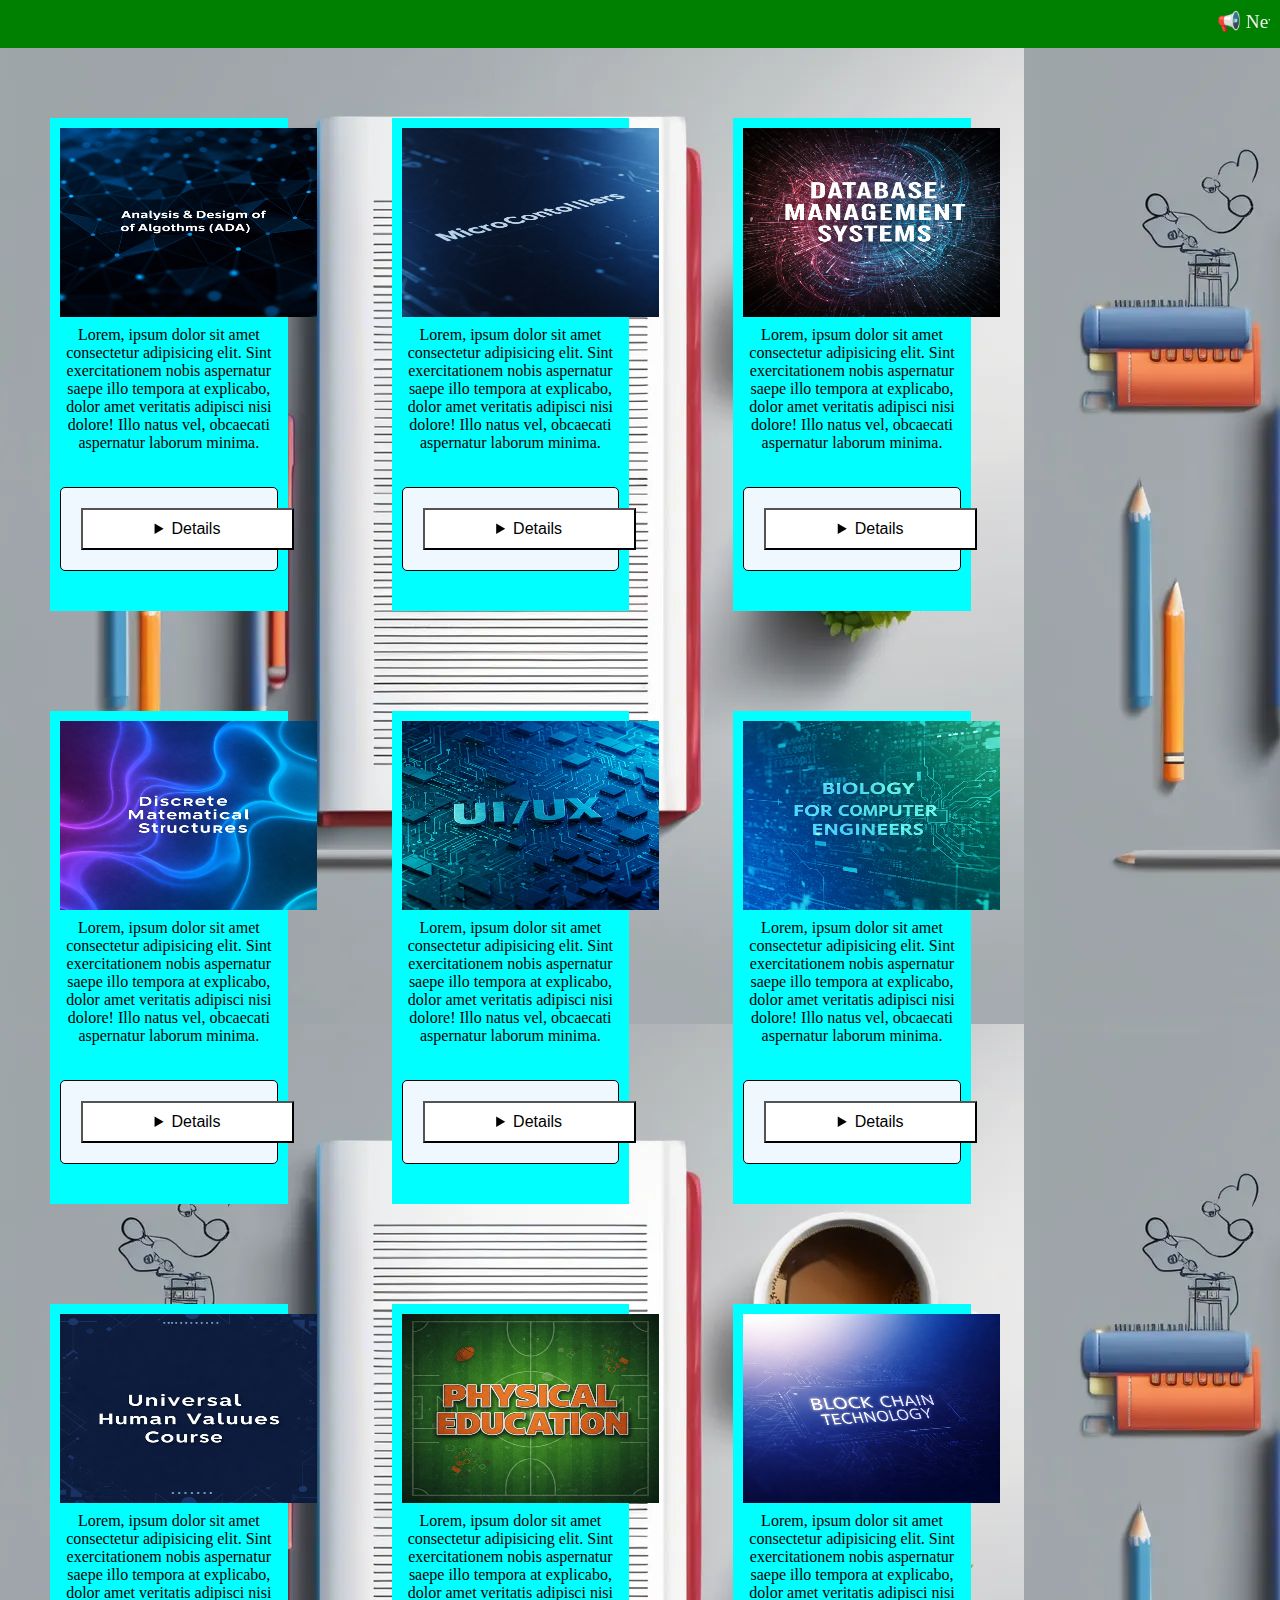
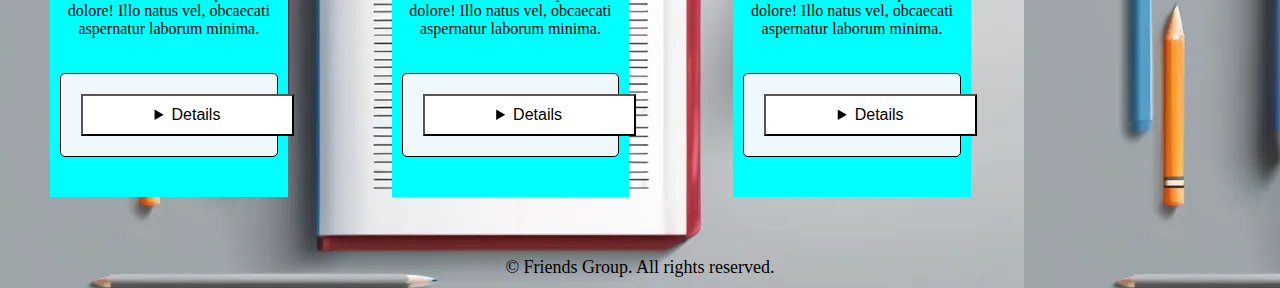
==== subjects1/events.html @ 02d7435d "Add files via upload" ====
<!DOCTYPE html>
<html lang="en">
<head>
    <meta charset="UTF-8">
    <meta name="viewport" content="width=device-width, initial-scale=1.0">
    <title>course</title>
    <link href="events.css" rel="stylesheet">
</head>
<body>
    <div class="main2" >
    <div class="main">
        <div class="main1">
            <marquee behavior="scroll" direction="left">
                <span>📢 New Course: Advanced Mathematics starting next week! | 📅 Upcoming Webinar on Career Guidance on March 15th! | 🎉 Join our Annual Day Celebration on April 20th!</span>
            </marquee> 
        </div>
        <div class="time">
          <h1 id="time1"></h1>
         </div>
        <div class="cards">
            <img src="ada.jpeg" style="width: 6.8cm;height: 5cm;">
            <div class="title">
                <p>Lorem, ipsum dolor sit amet consectetur adipisicing elit. Sint exercitationem nobis aspernatur saepe illo tempora at explicabo, dolor amet veritatis adipisci nisi dolore! Illo natus vel, obcaecati aspernatur laborum minima.</p>
            </div>
            <div class="dis">
               <button class="dis1" style="background-color: white;">
                    <details class="dis2" style="width: 5cm;">
                        <summary style="font-size: medium; ">Details</summary>
                        <a href="notes/types.html">Notes</a><br>
                        <a href="bmats301_previous_papers.pdf">Previous papers</a>
                    </details>
                </button>
            </div>
        </div>
        <div class="cards">
            <img src="micro.jpeg" style="width: 6.8cm;height: 5cm;">
            <div class="title">
                <p>Lorem, ipsum dolor sit amet consectetur adipisicing elit. Sint exercitationem nobis aspernatur saepe illo tempora at explicabo, dolor amet veritatis adipisci nisi dolore! Illo natus vel, obcaecati aspernatur laborum minima.</p>
            </div>
            <div class="dis">
               <button class="dis1" style="background-color: white;">
                    <details class="dis2" style="width: 5cm;">
                        <summary style="font-size: medium; ">Details</summary>
                        <a href="math.pdf">Notes</a><br>
                        <a href="bmats301_previous_papers.pdf">Previous papers</a>
                    </details>
                </button>
            </div>
        </div>
        <div class="cards">
            <img src="database.jpeg" style="width: 6.8cm;height: 5cm;">
            <div class="title">
                <p>Lorem, ipsum dolor sit amet consectetur adipisicing elit. Sint exercitationem nobis aspernatur saepe illo tempora at explicabo, dolor amet veritatis adipisci nisi dolore! Illo natus vel, obcaecati aspernatur laborum minima.</p>
            </div>
            <div class="dis">
               <button class="dis1" style="background-color: white;">
                    <details class="dis2" style="width: 5cm;">
                        <summary style="font-size: medium; ">Details</summary>
                        <a href="math.pdf">Notes</a><br>
                        <a href="bmats301_previous_papers.pdf">Previous papers</a>
                    </details>
                </button>
            </div>
        </div>
        <div class="cards">
            <img src="Disc.jpeg" style="width: 6.8cm;height: 5cm;">
            <div class="title">
                <p>Lorem, ipsum dolor sit amet consectetur adipisicing elit. Sint exercitationem nobis aspernatur saepe illo tempora at explicabo, dolor amet veritatis adipisci nisi dolore! Illo natus vel, obcaecati aspernatur laborum minima.</p>
            </div>
            <div class="dis">
               <button class="dis1" style="background-color: white;">
                    <details class="dis2" style="width: 5cm;">
                        <summary style="font-size: medium; ">Details</summary>
                        <a href="math.pdf">Notes</a><br>
                        <a href="bmats301_previous_papers.pdf">Previous papers</a>
                    </details>
                </button>
            </div>
        </div>
        <div class="cards">
            <img src="ui.jpeg" style="width: 6.8cm;height: 5cm;">
            <div class="title">
                <p>Lorem, ipsum dolor sit amet consectetur adipisicing elit. Sint exercitationem nobis aspernatur saepe illo tempora at explicabo, dolor amet veritatis adipisci nisi dolore! Illo natus vel, obcaecati aspernatur laborum minima.</p>
            </div>
            <div class="dis">
               <button class="dis1" style="background-color: white;">
                    <details class="dis2" style="width: 5cm;">
                        <summary style="font-size: medium; ">Details</summary>
                        <a href="math.pdf">Notes</a><br>
                        <a href="bmats301_previous_papers.pdf">Previous papers</a>
                    </details>
                </button>
            </div>
        </div>
        <div class="cards">
            <img src="bio.jpeg" style="width: 6.8cm;height: 5cm;">
            <div class="title">
                <p>Lorem, ipsum dolor sit amet consectetur adipisicing elit. Sint exercitationem nobis aspernatur saepe illo tempora at explicabo, dolor amet veritatis adipisci nisi dolore! Illo natus vel, obcaecati aspernatur laborum minima.</p>
            </div>
            <div class="dis">
               <button class="dis1" style="background-color: white;">
                    <details class="dis2" style="width: 5cm;">
                        <summary style="font-size: medium; ">Details</summary>
                        <a href="math.pdf">Notes</a><br>
                        <a href="bmats301_previous_papers.pdf">Previous papers</a>
                    </details>
                </button>
            </div>
        </div>
        <div class="cards">
            <img src="uni.jpeg" style="width: 6.8cm;height: 5cm;">
            <div class="title">
                <p>Lorem, ipsum dolor sit amet consectetur adipisicing elit. Sint exercitationem nobis aspernatur saepe illo tempora at explicabo, dolor amet veritatis adipisci nisi dolore! Illo natus vel, obcaecati aspernatur laborum minima.</p>
            </div>
            <div class="dis">
               <button class="dis1" style="background-color: white;">
                    <details class="dis2" style="width: 5cm;">
                        <summary style="font-size: medium; ">Details</summary>
                        <a href="math.pdf">Notes</a><br>
                        <a href="bmats301_previous_papers.pdf">Previous papers</a>
                    </details>
                </button>
            </div>
        </div>
        <div class="cards">
            <img src="pe.jpeg" style="width: 6.8cm;height: 5cm;">
            <div class="title">
                <p>Lorem, ipsum dolor sit amet consectetur adipisicing elit. Sint exercitationem nobis aspernatur saepe illo tempora at explicabo, dolor amet veritatis adipisci nisi dolore! Illo natus vel, obcaecati aspernatur laborum minima.</p>
            </div>
            <div class="dis">
               <button class="dis1" style="background-color: white;">
                    <details class="dis2" style="width: 5cm;">
                        <summary style="font-size: medium; ">Details</summary>
                        <a href="math.pdf">Notes</a><br>
                        <a href="bmats301_previous_papers.pdf">Previous papers</a>
                    </details>
                </button>
            </div>
        </div>
        <div class="cards">
            <img src="block.jpeg" style="width: 6.8cm;height: 5cm;">
            <div class="title">
                <p>Lorem, ipsum dolor sit amet consectetur adipisicing elit. Sint exercitationem nobis aspernatur saepe illo tempora at explicabo, dolor amet veritatis adipisci nisi dolore! Illo natus vel, obcaecati aspernatur laborum minima.</p>
            </div>
            <div class="dis">
               <button class="dis1" style="background-color: white;">
                    <details class="dis2" style="width: 5cm;">
                        <summary style="font-size: medium; ">Details</summary>
                        <a href="math.pdf">Notes</a><br>
                        <a href="bmats301_previous_papers.pdf">Previous papers</a>
                    </details>
                </button>
            </div>
        </div>
    </div>
    <footer>
        <p>&copy; <span id="year"></span> Friends Group. All rights reserved.</p>
    </footer>
    </div>
    
    <script src="main.js"></script>
</body>
</html>
---- subjects1/events.css ----
/* Reset default styles */
* {
    margin: 0px;
    padding: 0px;
}

.main1 {
    background-color: green;
    padding: 10px;
    font-size: larger;
    color: whitesmoke;
}

.main2 {
    background-image: url(./exam2.png);
}

.cards {
    width: 17%;
    background-color: aqua;
    padding: 10px;
    margin: 50px; /* Adjusted margin for better spacing */
    display: inline-block;
    justify-content: space-between;
    vertical-align: top; /* Align cards to the top */
}

.img {
    width: 100%; /* Adjusted to fit the card */
    border-top-right-radius: 80px;
    background-color: aqua;
    padding: 4px;
}

.title {
    background-color: aqua;
    padding: 5px;
    text-align: center;
}

.dis {
    text-align: center;
    padding: 20px;
    margin-top: 30px;
    margin-bottom: 30px;
    border: 1px solid black;
    border-radius: 5px;
    cursor: pointer;
    background-color: aliceblue;
}

.dis1 {
    text-align: center;
    padding: 5px;
}

.dis2 {
    text-align: center;
    padding: 5px;
}

.dis:hover {
    background-color: black;
    color: white;
    transition: 0.5s; /* Adjusted transition duration */
}

.button {
    background-color: red;
    margin-top: 30px;
    margin-bottom: 30px;
    border: 1px solid black;
    padding: 5px;
    border-radius: 5px;
    cursor: pointer;
}

.button:hover s {
    background-color: black;
    color: white;
    transition: 0.5s; /* Adjusted transition duration */
}

.cards:hover {
    box-shadow: 2px 2px 10px black;
}

.main {
    float: display;
}

.date-time {
    font-size: 1.3em;
    margin-bottom: 20px;
    font-weight: bold;
    text-align: left;
    background-color: white;
}

.time {
    width: 100%;
    position: relative;
    text-align: left;
    padding: 10px;
}

footer {
    text-align: center;
    padding: 10px 0;
    font-size: large;
    color: black;
    position: relative;
    bottom: 0;
    width: 100%;
}

/* Responsive Styles */
@media (max-width: 1200px) {
    .cards {
        width: 30%; /* Adjust width for medium screens */
    }
}

@media (max-width: 900px) {
    .cards {
        width: 45%; /* Adjust width for smaller screens */
    }
}

@media (max-width: 600px) {
    .cards {
        width: 90%; /* Full width for mobile screens */
        margin: 10px auto; /* Center the cards */
    }
}
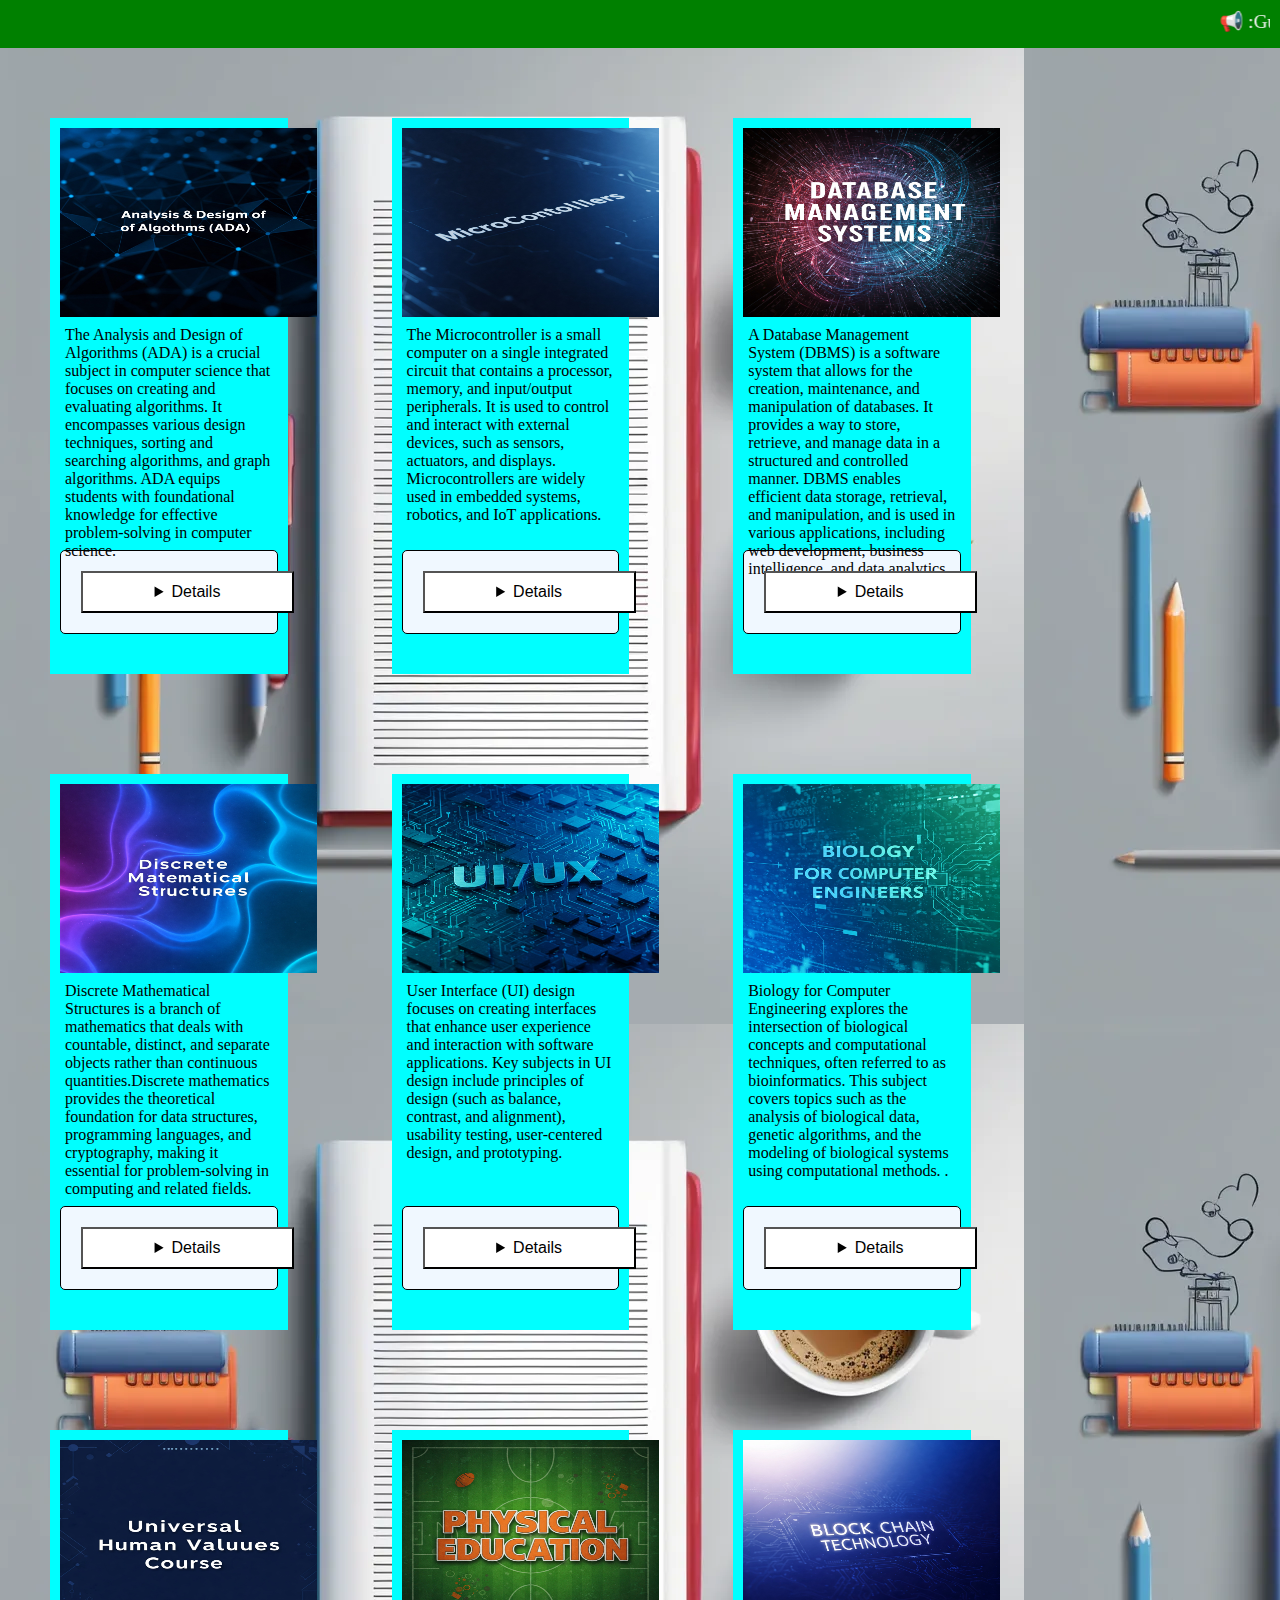
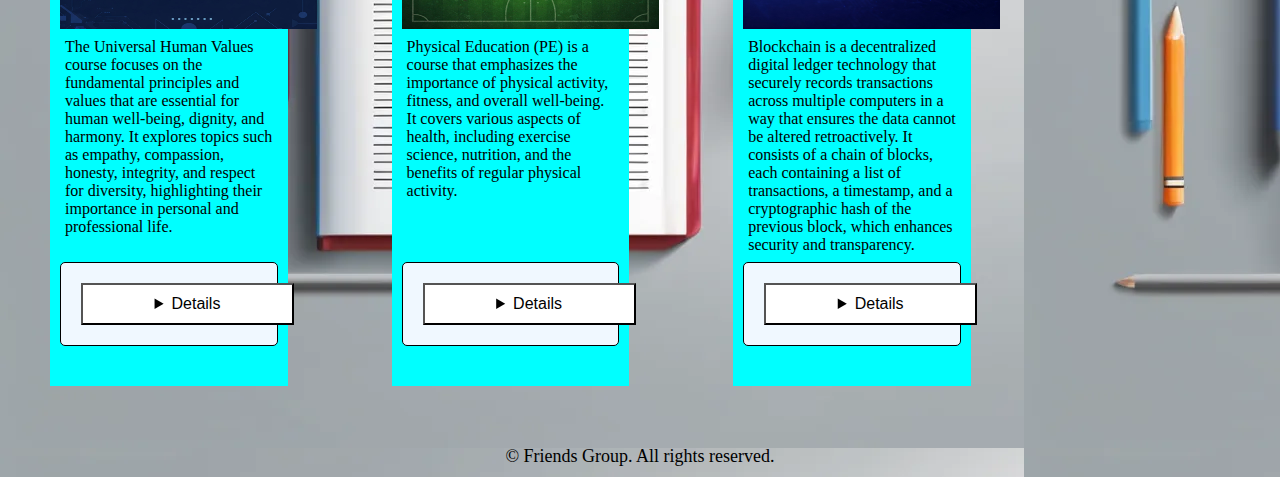
==== commit 633ddfcf: "Update events.html" ====
--- a/subjects1/events.html
+++ b/subjects1/events.html
@@ -11,143 +11,147 @@
     <div class="main">
         <div class="main1">
             <marquee behavior="scroll" direction="left">
-                <span>📢 New Course: Advanced Mathematics starting next week! | 📅 Upcoming Webinar on Career Guidance on March 15th! | 🎉 Join our Annual Day Celebration on April 20th!</span>
+                <span>📢 :Guys only notes link is live now  &nbsp;| &nbsp; previous paper link will be activated later | </span>
+
+                <!-- 📅🎉 -->
             </marquee> 
         </div>
+        <a class="date-time" id="dateTime"></a>
         <div class="time">
           <h1 id="time1"></h1>
          </div>
         <div class="cards">
             <img src="ada.jpeg" style="width: 6.8cm;height: 5cm;">
-            <div class="title">
-                <p>Lorem, ipsum dolor sit amet consectetur adipisicing elit. Sint exercitationem nobis aspernatur saepe illo tempora at explicabo, dolor amet veritatis adipisci nisi dolore! Illo natus vel, obcaecati aspernatur laborum minima.</p>
+            <div class="title" style="text-align: left; height: 5cm;">
+               <nbsp><p>The Analysis and Design of Algorithms (ADA) is a crucial subject in computer science that focuses on creating and evaluating algorithms. It encompasses various design techniques, sorting and searching algorithms, and graph algorithms. ADA equips students with foundational knowledge for effective problem-solving in computer science. </p></pre>
             </div>
             <div class="dis">
                <button class="dis1" style="background-color: white;">
                     <details class="dis2" style="width: 5cm;">
                         <summary style="font-size: medium; ">Details</summary>
-                        <a href="notes/types.html">Notes</a><br>
-                        <a href="bmats301_previous_papers.pdf">Previous papers</a>
+                        <a href="notes/types.html" style="font-size:large;">Notes</a><br>
+                        <a href="bmats301_previous_papers.pdf" style="font-size:large;" >Previous papers</a>
                     </details>
                 </button>
             </div>
         </div>
         <div class="cards">
             <img src="micro.jpeg" style="width: 6.8cm;height: 5cm;">
-            <div class="title">
-                <p>Lorem, ipsum dolor sit amet consectetur adipisicing elit. Sint exercitationem nobis aspernatur saepe illo tempora at explicabo, dolor amet veritatis adipisci nisi dolore! Illo natus vel, obcaecati aspernatur laborum minima.</p>
+            <div class="title" style="text-align: left; height: 5cm;" >
+                <p>The Microcontroller is a small computer on a single integrated circuit that contains a processor, memory, and input/output peripherals. It is used to control and interact with external devices, such as sensors, actuators, and displays. Microcontrollers are widely used in embedded systems, robotics, and IoT applications.</p>
             </div>
             <div class="dis">
                <button class="dis1" style="background-color: white;">
                     <details class="dis2" style="width: 5cm;">
                         <summary style="font-size: medium; ">Details</summary>
-                        <a href="math.pdf">Notes</a><br>
-                        <a href="bmats301_previous_papers.pdf">Previous papers</a>
+                        <a href="math.pdf" style="font-size:large;">Notes</a><br>
+                        <a href="bmats301_previous_papers.pdf" style="font-size:large;">Previous papers</a>
                     </details>
                 </button>
             </div>
         </div>
         <div class="cards">
             <img src="database.jpeg" style="width: 6.8cm;height: 5cm;">
-            <div class="title">
-                <p>Lorem, ipsum dolor sit amet consectetur adipisicing elit. Sint exercitationem nobis aspernatur saepe illo tempora at explicabo, dolor amet veritatis adipisci nisi dolore! Illo natus vel, obcaecati aspernatur laborum minima.</p>
+            <div class="title" style="text-align: left; height: 5cm;">
+                <p>A Database Management System (DBMS) is a software system that allows for the creation, maintenance, and manipulation of databases. It provides a way to store, retrieve, and manage data in a structured and controlled manner. DBMS enables efficient data storage, retrieval, and manipulation, and is used in various applications, including web development, business intelligence, and data analytics.</p>
             </div>
             <div class="dis">
                <button class="dis1" style="background-color: white;">
                     <details class="dis2" style="width: 5cm;">
                         <summary style="font-size: medium; ">Details</summary>
-                        <a href="math.pdf">Notes</a><br>
-                        <a href="bmats301_previous_papers.pdf">Previous papers</a>
+                        <a href="math.pdf" style="font-size:large;">Notes</a><br>
+                        <a href="bmats301_previous_papers.pdf" style="font-size:large;">Previous papers</a>
                     </details>
                 </button>
             </div>
         </div>
         <div class="cards">
             <img src="Disc.jpeg" style="width: 6.8cm;height: 5cm;">
-            <div class="title">
-                <p>Lorem, ipsum dolor sit amet consectetur adipisicing elit. Sint exercitationem nobis aspernatur saepe illo tempora at explicabo, dolor amet veritatis adipisci nisi dolore! Illo natus vel, obcaecati aspernatur laborum minima.</p>
+            <div class="title" style="text-align: left; height: 5cm;">
+                <p>Discrete Mathematical Structures is a branch of mathematics that deals with countable, distinct, and separate objects rather than continuous quantities.Discrete mathematics provides the theoretical foundation for data structures, programming languages, and cryptography, making it essential for problem-solving in computing and related fields.</p>
             </div>
             <div class="dis">
                <button class="dis1" style="background-color: white;">
                     <details class="dis2" style="width: 5cm;">
                         <summary style="font-size: medium; ">Details</summary>
-                        <a href="math.pdf">Notes</a><br>
-                        <a href="bmats301_previous_papers.pdf">Previous papers</a>
+                        <a href="math.pdf" style="font-size:large;">Notes</a><br>
+                        <a href="bmats301_previous_papers.pdf" style="font-size:large;">Previous papers</a>
                     </details>
                 </button>
             </div>
         </div>
         <div class="cards">
             <img src="ui.jpeg" style="width: 6.8cm;height: 5cm;">
-            <div class="title">
-                <p>Lorem, ipsum dolor sit amet consectetur adipisicing elit. Sint exercitationem nobis aspernatur saepe illo tempora at explicabo, dolor amet veritatis adipisci nisi dolore! Illo natus vel, obcaecati aspernatur laborum minima.</p>
+            <div class="title" style="text-align: left; height: 5cm;">
+                <p>User Interface (UI) design focuses on creating interfaces that enhance user experience and interaction with software applications. Key subjects in UI design include principles of design (such as balance, contrast, and alignment), usability testing, user-centered design, and prototyping.</p>
             </div>
             <div class="dis">
                <button class="dis1" style="background-color: white;">
                     <details class="dis2" style="width: 5cm;">
                         <summary style="font-size: medium; ">Details</summary>
-                        <a href="math.pdf">Notes</a><br>
-                        <a href="bmats301_previous_papers.pdf">Previous papers</a>
+                        <a href="math.pdf" style="font-size:large;">Notes</a><br>
+                        <a href="bmats301_previous_papers.pdf" style="font-size:large;">Previous papers</a>
                     </details>
                 </button>
             </div>
         </div>
         <div class="cards">
             <img src="bio.jpeg" style="width: 6.8cm;height: 5cm;">
-            <div class="title">
-                <p>Lorem, ipsum dolor sit amet consectetur adipisicing elit. Sint exercitationem nobis aspernatur saepe illo tempora at explicabo, dolor amet veritatis adipisci nisi dolore! Illo natus vel, obcaecati aspernatur laborum minima.</p>
+            <div class="title" style="text-align: left;height: 5cm;">
+                <p>Biology for Computer Engineering explores the intersection of biological concepts and computational techniques, often referred to as bioinformatics. This subject covers topics such as the analysis of biological data, genetic algorithms, and the modeling of biological systems using computational methods. .</p>
             </div>
             <div class="dis">
                <button class="dis1" style="background-color: white;">
                     <details class="dis2" style="width: 5cm;">
                         <summary style="font-size: medium; ">Details</summary>
-                        <a href="math.pdf">Notes</a><br>
-                        <a href="bmats301_previous_papers.pdf">Previous papers</a>
+                        <a href="math.pdf" style="font-size:large;">Notes</a><br>
+                        <a href="bmats301_previous_papers.pdf" style="font-size: large;">Previous papers</a>
                     </details>
                 </button>
             </div>
         </div>
         <div class="cards">
             <img src="uni.jpeg" style="width: 6.8cm;height: 5cm;">
-            <div class="title">
-                <p>Lorem, ipsum dolor sit amet consectetur adipisicing elit. Sint exercitationem nobis aspernatur saepe illo tempora at explicabo, dolor amet veritatis adipisci nisi dolore! Illo natus vel, obcaecati aspernatur laborum minima.</p>
+            <div class="title" style="text-align: left;height: 5cm;">
+                <p>The Universal Human Values course focuses on the fundamental principles and values that are essential for human well-being, dignity, and harmony. It explores topics such as empathy, compassion, honesty, integrity, and respect for diversity, highlighting their importance in personal and professional life.
+                    </p>
             </div>
             <div class="dis">
                <button class="dis1" style="background-color: white;">
                     <details class="dis2" style="width: 5cm;">
                         <summary style="font-size: medium; ">Details</summary>
-                        <a href="math.pdf">Notes</a><br>
-                        <a href="bmats301_previous_papers.pdf">Previous papers</a>
+                        <a href="math.pdf" style="font-size:large;">Notes</a><br>
+                        <a href="bmats301_previous_papers.pdf" style="font-size:large;">Previous papers</a>
                     </details>
                 </button>
             </div>
         </div>
         <div class="cards">
             <img src="pe.jpeg" style="width: 6.8cm;height: 5cm;">
-            <div class="title">
-                <p>Lorem, ipsum dolor sit amet consectetur adipisicing elit. Sint exercitationem nobis aspernatur saepe illo tempora at explicabo, dolor amet veritatis adipisci nisi dolore! Illo natus vel, obcaecati aspernatur laborum minima.</p>
+            <div class="title" style="text-align: left;height: 5cm;">
+                <p>Physical Education (PE) is a course that emphasizes the importance of physical activity, fitness, and overall well-being. It covers various aspects of health, including exercise science, nutrition, and the benefits of regular physical activity. </p>
             </div>
             <div class="dis">
                <button class="dis1" style="background-color: white;">
                     <details class="dis2" style="width: 5cm;">
                         <summary style="font-size: medium; ">Details</summary>
-                        <a href="math.pdf">Notes</a><br>
-                        <a href="bmats301_previous_papers.pdf">Previous papers</a>
+                        <a href="math.pdf" style="font-size:large;">Notes</a><br>
+                        <a href="bmats301_previous_papers.pdf" style="font-size:large;">Previous papers</a>
                     </details>
                 </button>
             </div>
         </div>
         <div class="cards">
             <img src="block.jpeg" style="width: 6.8cm;height: 5cm;">
-            <div class="title">
-                <p>Lorem, ipsum dolor sit amet consectetur adipisicing elit. Sint exercitationem nobis aspernatur saepe illo tempora at explicabo, dolor amet veritatis adipisci nisi dolore! Illo natus vel, obcaecati aspernatur laborum minima.</p>
+            <div class="title" style="text-align: left;height: 5cm;">
+                <p>Blockchain is a decentralized digital ledger technology that securely records transactions across multiple computers in a way that ensures the data cannot be altered retroactively. It consists of a chain of blocks, each containing a list of transactions, a timestamp, and a cryptographic hash of the previous block, which enhances security and transparency.</p>
             </div>
             <div class="dis">
                <button class="dis1" style="background-color: white;">
                     <details class="dis2" style="width: 5cm;">
                         <summary style="font-size: medium; ">Details</summary>
-                        <a href="math.pdf">Notes</a><br>
-                        <a href="bmats301_previous_papers.pdf">Previous papers</a>
+                        <a href="math.pdf" style="font-size:large;">Notes</a><br>
+                        <a href="bmats301_previous_papers.pdf" style="font-size:large;">Previous papers</a>
                     </details>
                 </button>
             </div>
@@ -160,4 +164,4 @@
     
     <script src="main.js"></script>
 </body>
-</html>+</html>
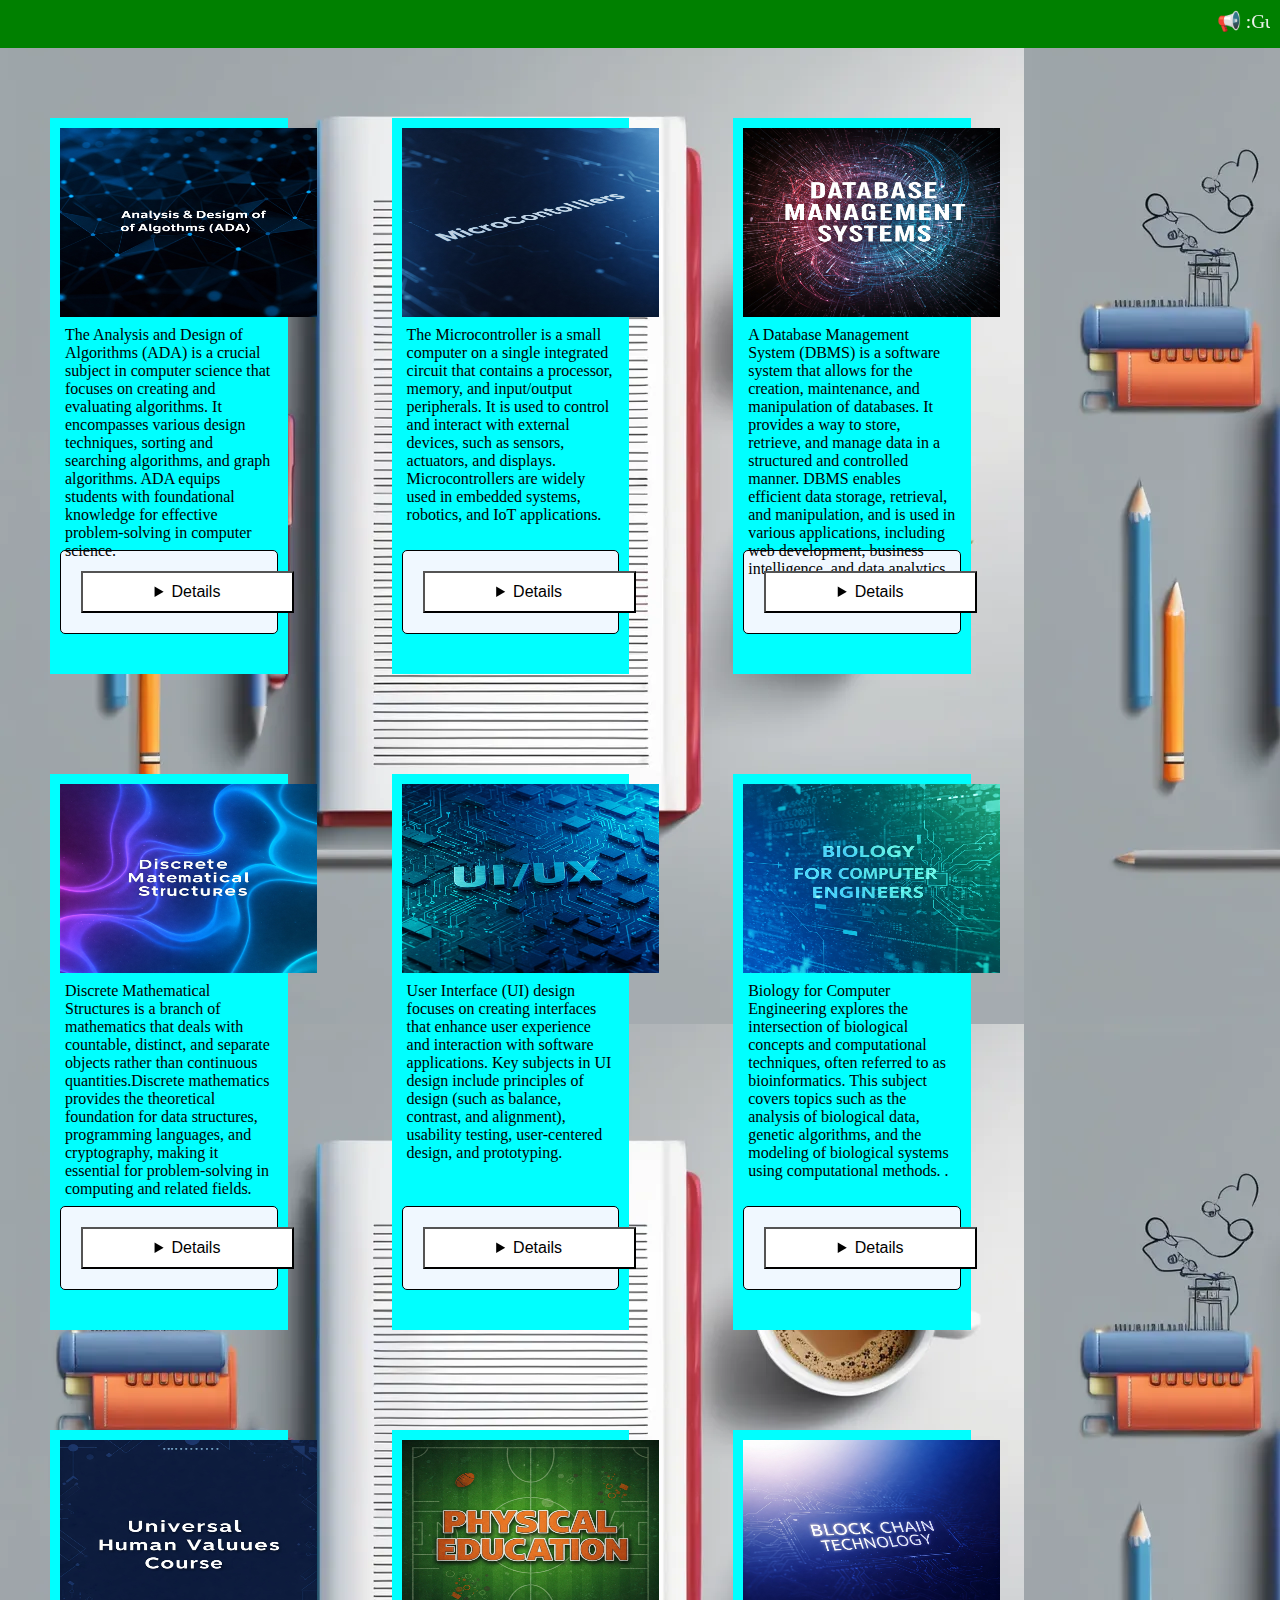
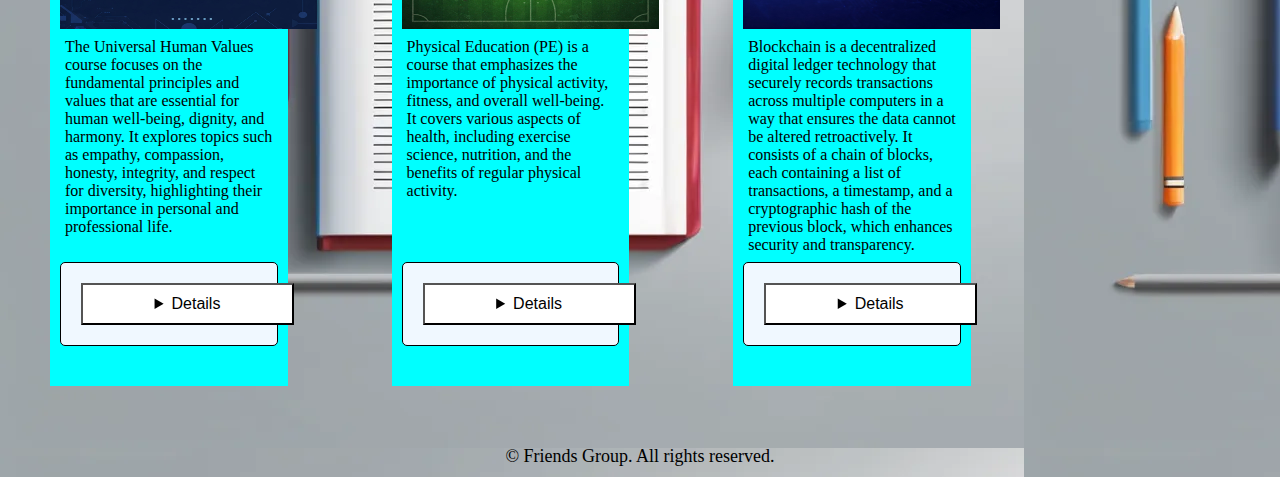
==== commit 59a83a64: "Update events.html" ====
--- a/subjects1/events.html
+++ b/subjects1/events.html
@@ -44,7 +44,7 @@
                <button class="dis1" style="background-color: white;">
                     <details class="dis2" style="width: 5cm;">
                         <summary style="font-size: medium; ">Details</summary>
-                        <a href="math.pdf" style="font-size:large;">Notes</a><br>
+                        <a href="notes2/types.html" style="font-size:large;">Notes</a><br>
                         <a href="bmats301_previous_papers.pdf" style="font-size:large;">Previous papers</a>
                     </details>
                 </button>
@@ -59,7 +59,7 @@
                <button class="dis1" style="background-color: white;">
                     <details class="dis2" style="width: 5cm;">
                         <summary style="font-size: medium; ">Details</summary>
-                        <a href="math.pdf" style="font-size:large;">Notes</a><br>
+                        <a href="notes3/types.html" style="font-size:large;">Notes</a><br>
                         <a href="bmats301_previous_papers.pdf" style="font-size:large;">Previous papers</a>
                     </details>
                 </button>
@@ -74,7 +74,7 @@
                <button class="dis1" style="background-color: white;">
                     <details class="dis2" style="width: 5cm;">
                         <summary style="font-size: medium; ">Details</summary>
-                        <a href="math.pdf" style="font-size:large;">Notes</a><br>
+                        <a href="notes4/types.html" style="font-size:large;">Notes</a><br>
                         <a href="bmats301_previous_papers.pdf" style="font-size:large;">Previous papers</a>
                     </details>
                 </button>
@@ -89,7 +89,7 @@
                <button class="dis1" style="background-color: white;">
                     <details class="dis2" style="width: 5cm;">
                         <summary style="font-size: medium; ">Details</summary>
-                        <a href="math.pdf" style="font-size:large;">Notes</a><br>
+                        <a href="notes5/types.html" style="font-size:large;">Notes</a><br>
                         <a href="bmats301_previous_papers.pdf" style="font-size:large;">Previous papers</a>
                     </details>
                 </button>
@@ -104,7 +104,7 @@
                <button class="dis1" style="background-color: white;">
                     <details class="dis2" style="width: 5cm;">
                         <summary style="font-size: medium; ">Details</summary>
-                        <a href="math.pdf" style="font-size:large;">Notes</a><br>
+                        <a href="notes6/types.html"font-size:large;">Notes</a><br>
                         <a href="bmats301_previous_papers.pdf" style="font-size: large;">Previous papers</a>
                     </details>
                 </button>
@@ -120,7 +120,7 @@
                <button class="dis1" style="background-color: white;">
                     <details class="dis2" style="width: 5cm;">
                         <summary style="font-size: medium; ">Details</summary>
-                        <a href="math.pdf" style="font-size:large;">Notes</a><br>
+                        <a href="notes7/types.html" style="font-size:large;">Notes</a><br>
                         <a href="bmats301_previous_papers.pdf" style="font-size:large;">Previous papers</a>
                     </details>
                 </button>
@@ -135,7 +135,7 @@
                <button class="dis1" style="background-color: white;">
                     <details class="dis2" style="width: 5cm;">
                         <summary style="font-size: medium; ">Details</summary>
-                        <a href="math.pdf" style="font-size:large;">Notes</a><br>
+                        <a href="notes8/types.html" style="font-size:large;">Notes</a><br>
                         <a href="bmats301_previous_papers.pdf" style="font-size:large;">Previous papers</a>
                     </details>
                 </button>
@@ -150,7 +150,7 @@
                <button class="dis1" style="background-color: white;">
                     <details class="dis2" style="width: 5cm;">
                         <summary style="font-size: medium; ">Details</summary>
-                        <a href="math.pdf" style="font-size:large;">Notes</a><br>
+                        <a href="notes9/types.html" style="font-size:large;">Notes</a><br>
                         <a href="bmats301_previous_papers.pdf" style="font-size:large;">Previous papers</a>
                     </details>
                 </button>
--- a/subjects1/events.css
+++ b/subjects1/events.css
@@ -94,7 +94,7 @@
     margin-bottom: 20px;
     font-weight: bold;
     text-align: left;
-    background-color: white;
+    background-color: red;
 }
 
 .time {
@@ -132,4 +132,4 @@
         width: 90%; /* Full width for mobile screens */
         margin: 10px auto; /* Center the cards */
     }
-}+}
